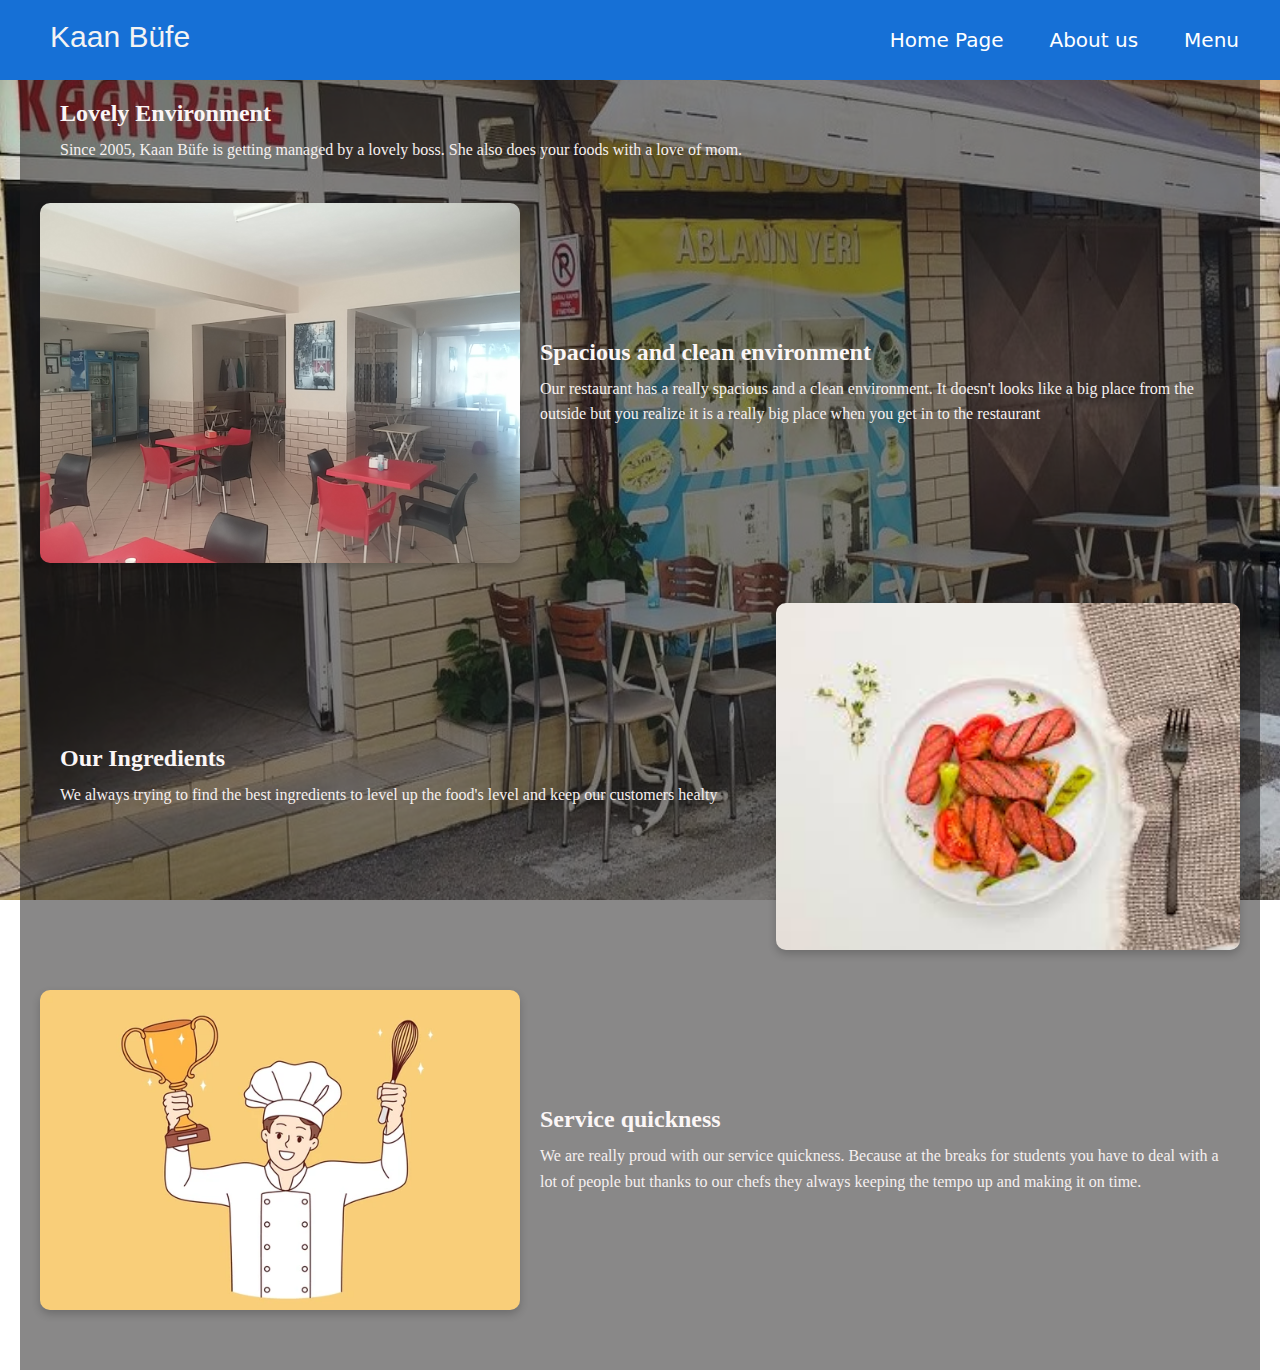
==== Aboutus.html @ bd4f3af4 "Update Aboutus.html" ====
<!DOCTYPE html>
<html lang="en">
<head>
    <meta charset="UTF-8">
    <meta name="viewport" content="width=device-width, initial-scale=1.0">
    <title>About us</title>
    <link rel="stylesheet" href="style2.css">
</head>
<body>
    <div class="container">
        <div class="navbar">
            <div class="logo">
                <a href="#">Kaan Büfe</a>
            </div>
            <ul>
                <li><a href="index.html" class="active">Home Page</a></li>
                <li><a href="Aboutus.html">About us</a></li>
                <li><a href="Menu.html">Menu</a></li>
            </ul>
        </div>
                 <main>
                <section class="about-section">
               
                    <div class="about-item">
                        <div class="text">
                            <h2>Lovely Environment</h2>
                            <p>Since 2005, Kaan Büfe is getting managed by a lovely boss. She also does your foods with a love of mom. </p>
                        </div>

                    </div>
        
               
                    <div class="about-item reverse">
                        <img src="İç.jpg" alt="Our insie">
                        <div class="text">
                            <h2>Spacious and clean environment</h2>
                            <p>Our restaurant has a really spacious and a clean environment. It doesn't looks like a big place from the outside but you realize it is a really big place when you get in to the restaurant</p>
                        </div>
                    </div>
        
                    
                    <div class="about-item">
                        <div class="text">
                            <h2>Our Ingredients</h2>
                            <p>We always trying to find the best ingredients to level up the food's level and keep our customers healty </p>
                        </div>
                        <img src="sucuk.jpg" alt="Fresh Ingredients">
                    </div>
        
                    
                    <div class="about-item reverse">
                        <img src="cheef.webp" alt="chefs">
                        <div class="text">
                            <h2>Service quickness</h2>
                            <p>We are really proud with our service quickness. Because at the breaks for students you have to deal with a lot of people but thanks to our chefs they always keeping the tempo up and making it on time.</p>
                        </div>
                    </div>
                </section>
                 </main>
        </div>
            </body>
</html>
---- style2.css ----
*{
    margin: 0;
padding: 0;
}
.container{
    background:url(KaanBüfe.jpg);
    height: 100vh;
    background-size: 100% 100%;
}

.container .navbar{
    width: 100%;
    height: 80px;
    background: rgba(22, 112, 214)
}

.navbar .logo{
    display: inline-block;
    margin-left: 50px;
    margin-top: 20px;

}

.navbar .logo a{
    text-decoration: none;
    font-size: 30px;
    font-family: sans-serif;
    color: #f3f3f3}


.navbar ul{
    float: right;
    margin-right: 20px;

}

.navbar ul li{
    list-style: none;
    display: inline-block;
    margin: 0 8px;
    line-height: 80px;
}

.navbar ul li a{
    color: white;
    text-decoration: none;
    font-size: 20px;
    padding: 6px 13px;
    font-family:system-ui, -apple-system, BlinkMacSystemFont, 'Segoe UI', Roboto, Oxygen, Ubuntu, Cantarell, 'Open Sans', 'Helvetica Neue', sans-serif ;
}

.navbar ul li active,
.navbar ul li a:hover{
    background: #ff6e00;
    border-radius: 2px;
}

.container .center{
    position: absolute;
    top: 50%;
    left: 50%;
    transform: translate(-50%,-50%);
    font-family: sans-serif;
    user-select: none;
}
.about-section {
    max-width: 1200px;
    margin: 0 auto;
    padding: 20px;
    background-color:#201e1e87;
}

.about-item {
    display: flex;
    align-items: center;
    margin-bottom: 40px;
    justify-content: space-between;
}

.about-item .text {
    width: 60%;
    padding: 0 20px;
    order: -1; 
}

.about-item img {
    width: 40%;
    border-radius: 10px;
    box-shadow: 0 4px 8px rgba(0, 0, 0, 0.2);
    order: 1; 
}

.about-item.reverse {
    flex-direction: row; 
}

.about-item.reverse .text {
    order: 1; 
}

.about-item.reverse img {
    order: -1; 
}

.about-item h2 {
    font-size: 24px;
    margin-bottom: 10px;
    color: #fbf6f6;
}

.about-item p {
    font-size: 16px;
    line-height: 1.6;
    color: #f6f0f0;
}
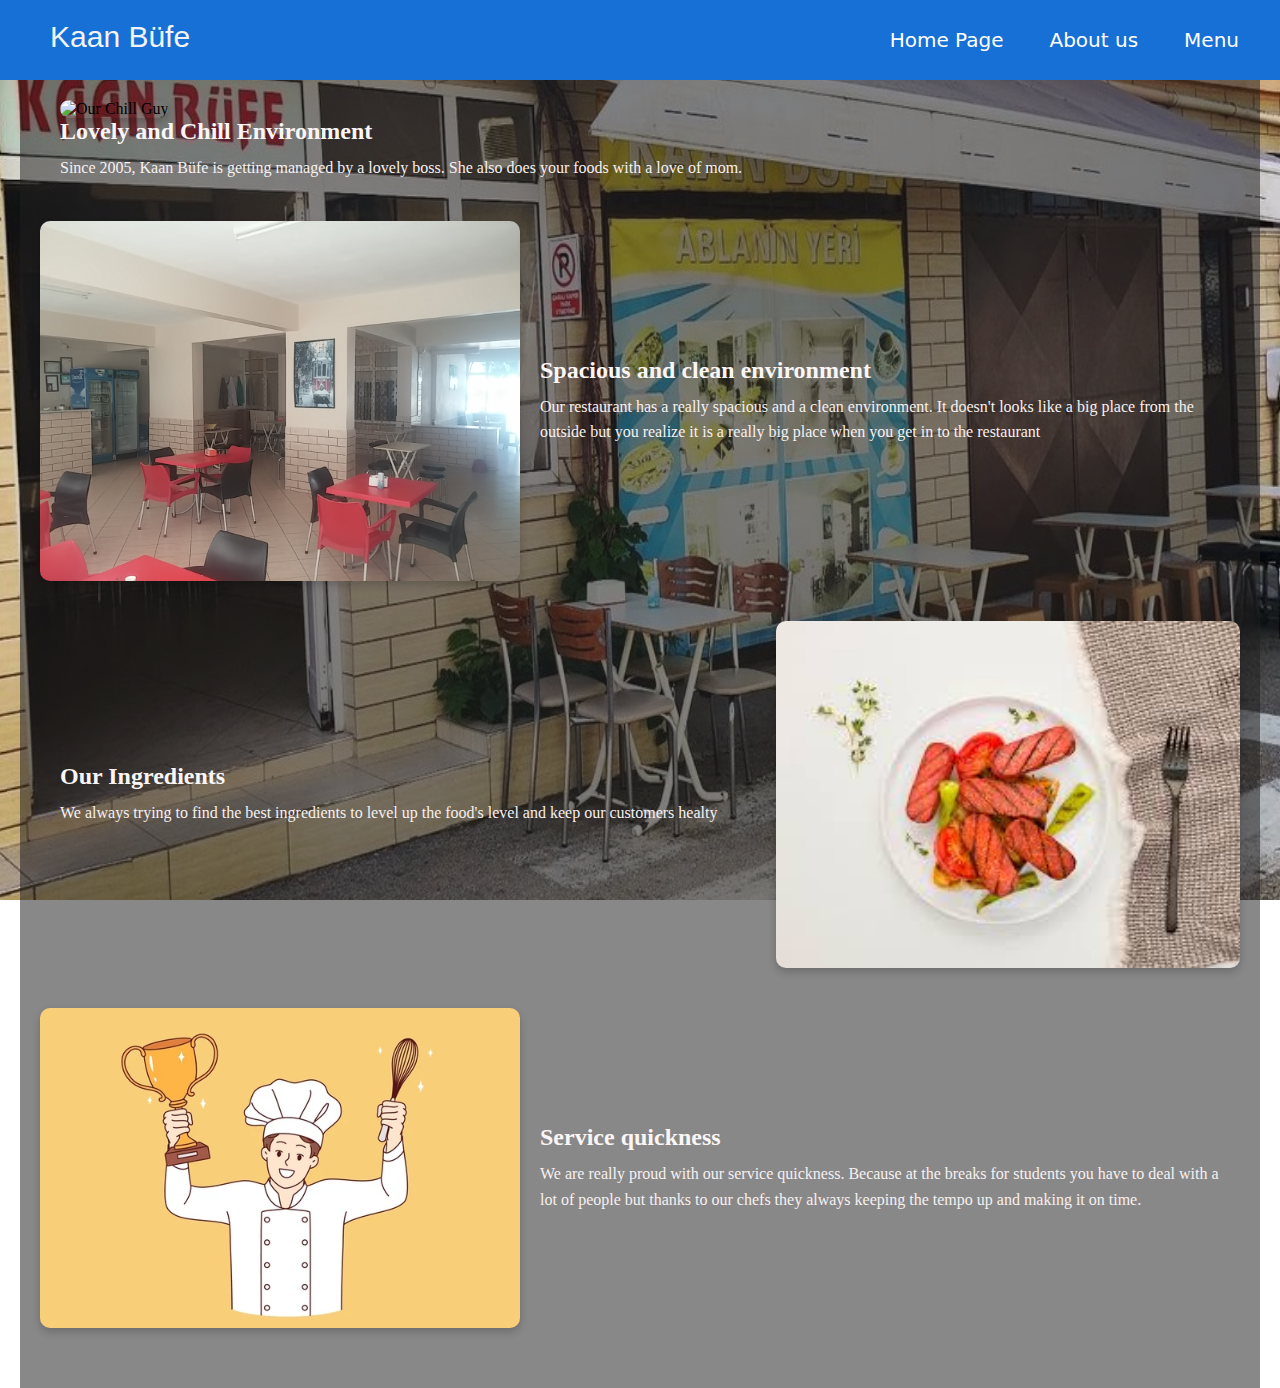
==== commit 2c7677cb: "Update Aboutus.html" ====
--- a/Aboutus.html
+++ b/Aboutus.html
@@ -5,6 +5,7 @@
     <meta name="viewport" content="width=device-width, initial-scale=1.0">
     <title>About us</title>
     <link rel="stylesheet" href="style2.css">
+   <meta name="viewport" content="width=device-width, initial-scale=1.0">
 </head>
 <body>
     <div class="container">
@@ -23,7 +24,8 @@
                
                     <div class="about-item">
                         <div class="text">
-                            <h2>Lovely Environment</h2>
+                            <img src="unnamed.jpg" alt="Our Chill Guy">
+                            <h2>Lovely and Chill Environment</h2>
                             <p>Since 2005, Kaan Büfe is getting managed by a lovely boss. She also does your foods with a love of mom. </p>
                         </div>
 
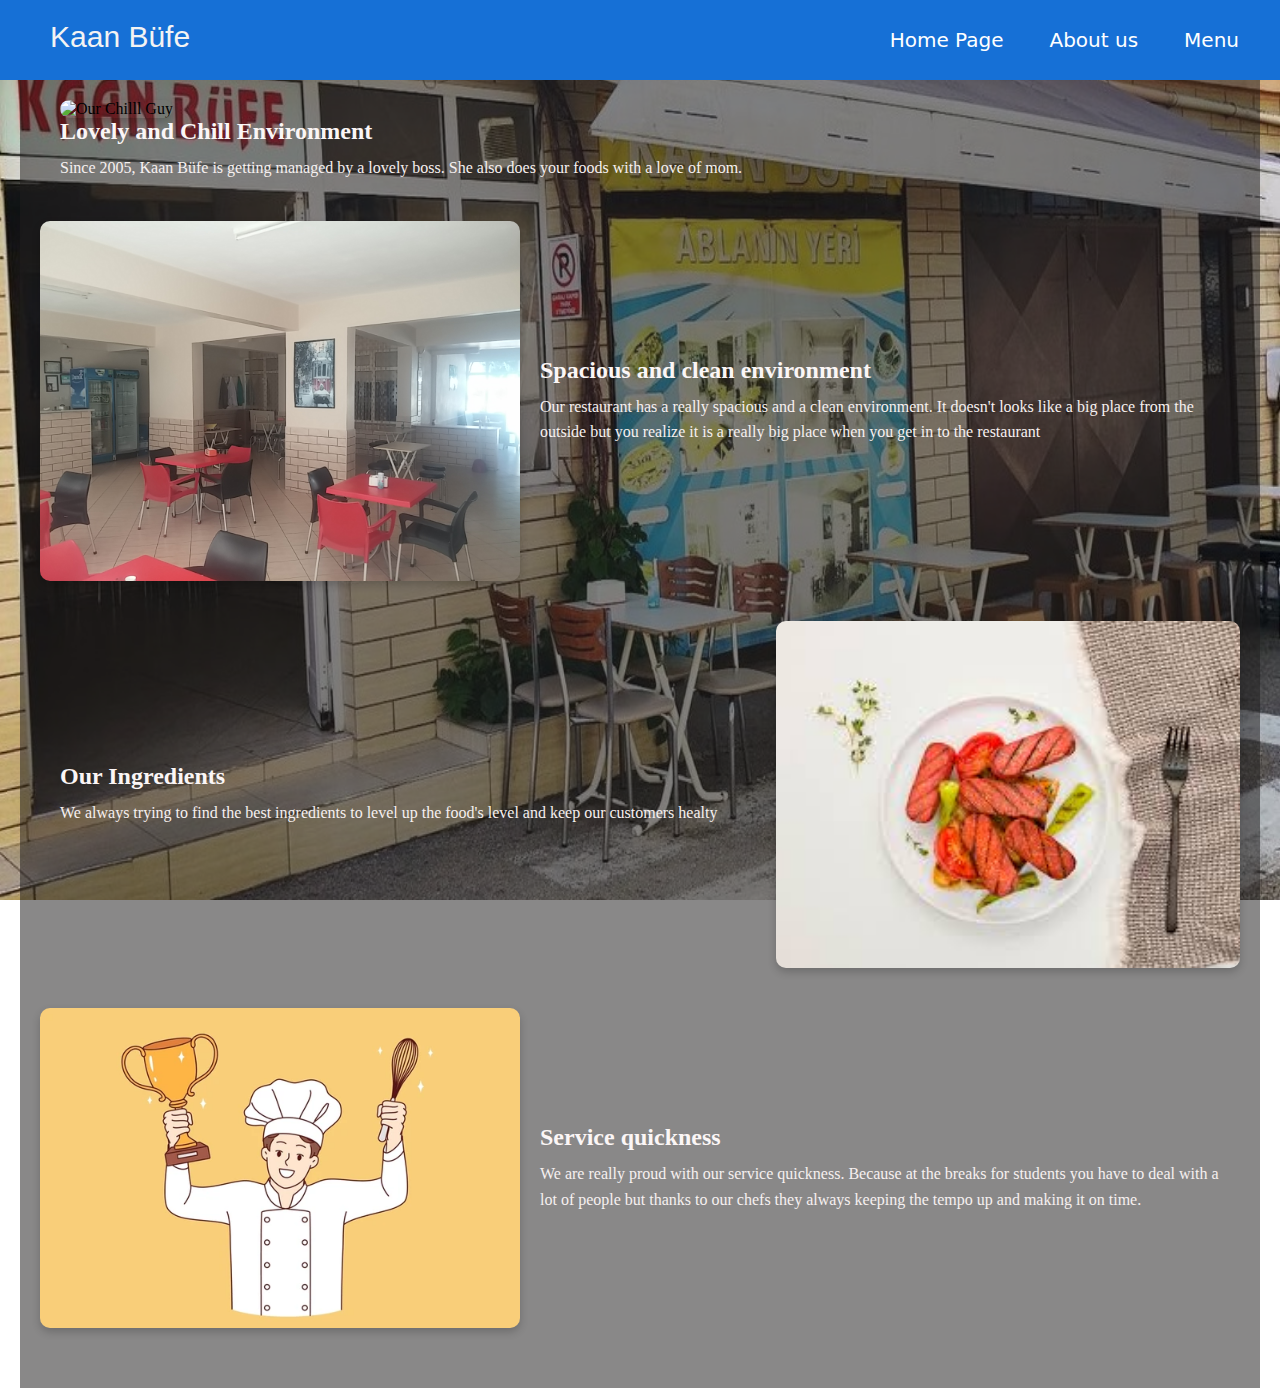
==== commit 050c9723: "Update Aboutus.html" ====
--- a/Aboutus.html
+++ b/Aboutus.html
@@ -24,7 +24,7 @@
                
                     <div class="about-item">
                         <div class="text">
-                            <img src="unnamed.jpg" alt="Our Chill Guy">
+                            <img src="unnamed.jpg" alt="Our Chilll Guy">
                             <h2>Lovely and Chill Environment</h2>
                             <p>Since 2005, Kaan Büfe is getting managed by a lovely boss. She also does your foods with a love of mom. </p>
                         </div>
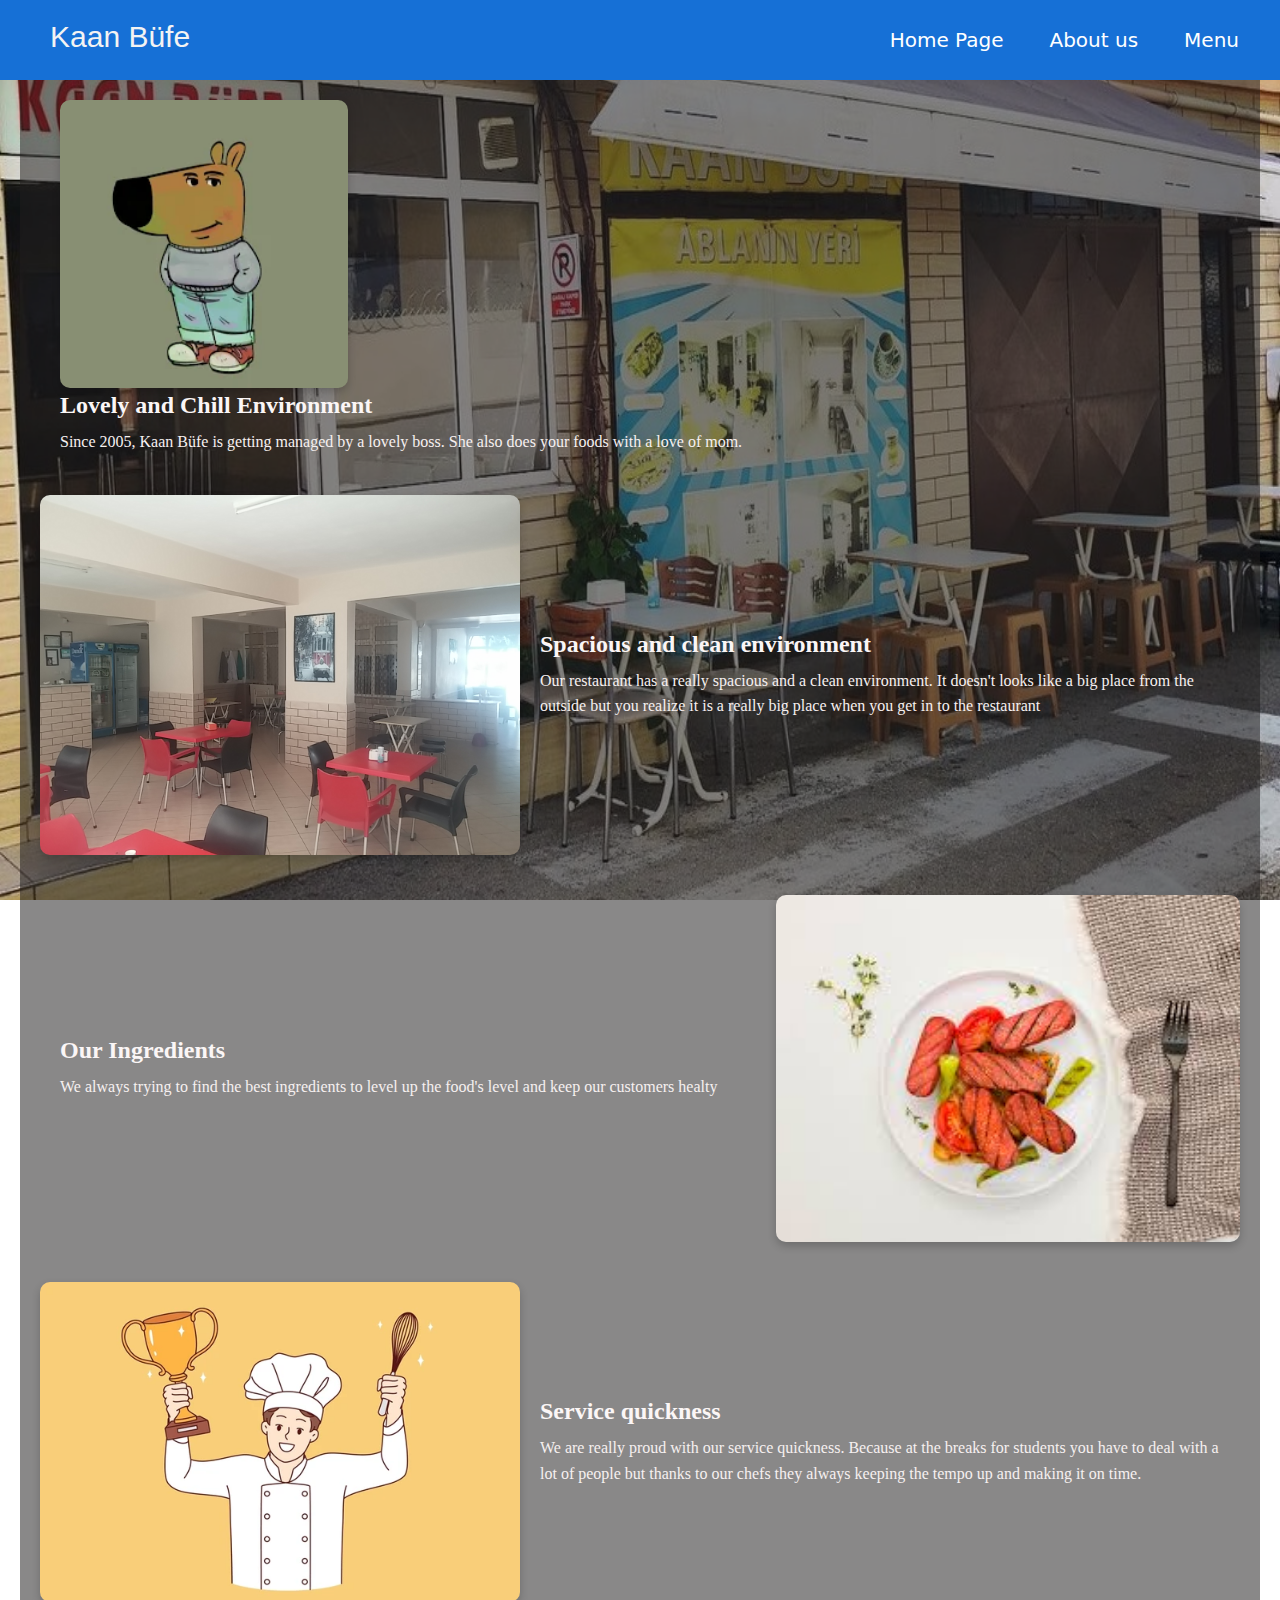
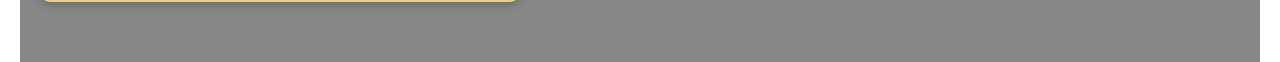
==== commit 0c14707d: "Update Aboutus.html" ====
--- a/Aboutus.html
+++ b/Aboutus.html
@@ -24,7 +24,7 @@
                
                     <div class="about-item">
                         <div class="text">
-                            <img src="unnamed.jpg" alt="Our Chilll Guy">
+                            <img src="unnamed.webp" alt="Our Chilll Guy">
                             <h2>Lovely and Chill Environment</h2>
                             <p>Since 2005, Kaan Büfe is getting managed by a lovely boss. She also does your foods with a love of mom. </p>
                         </div>
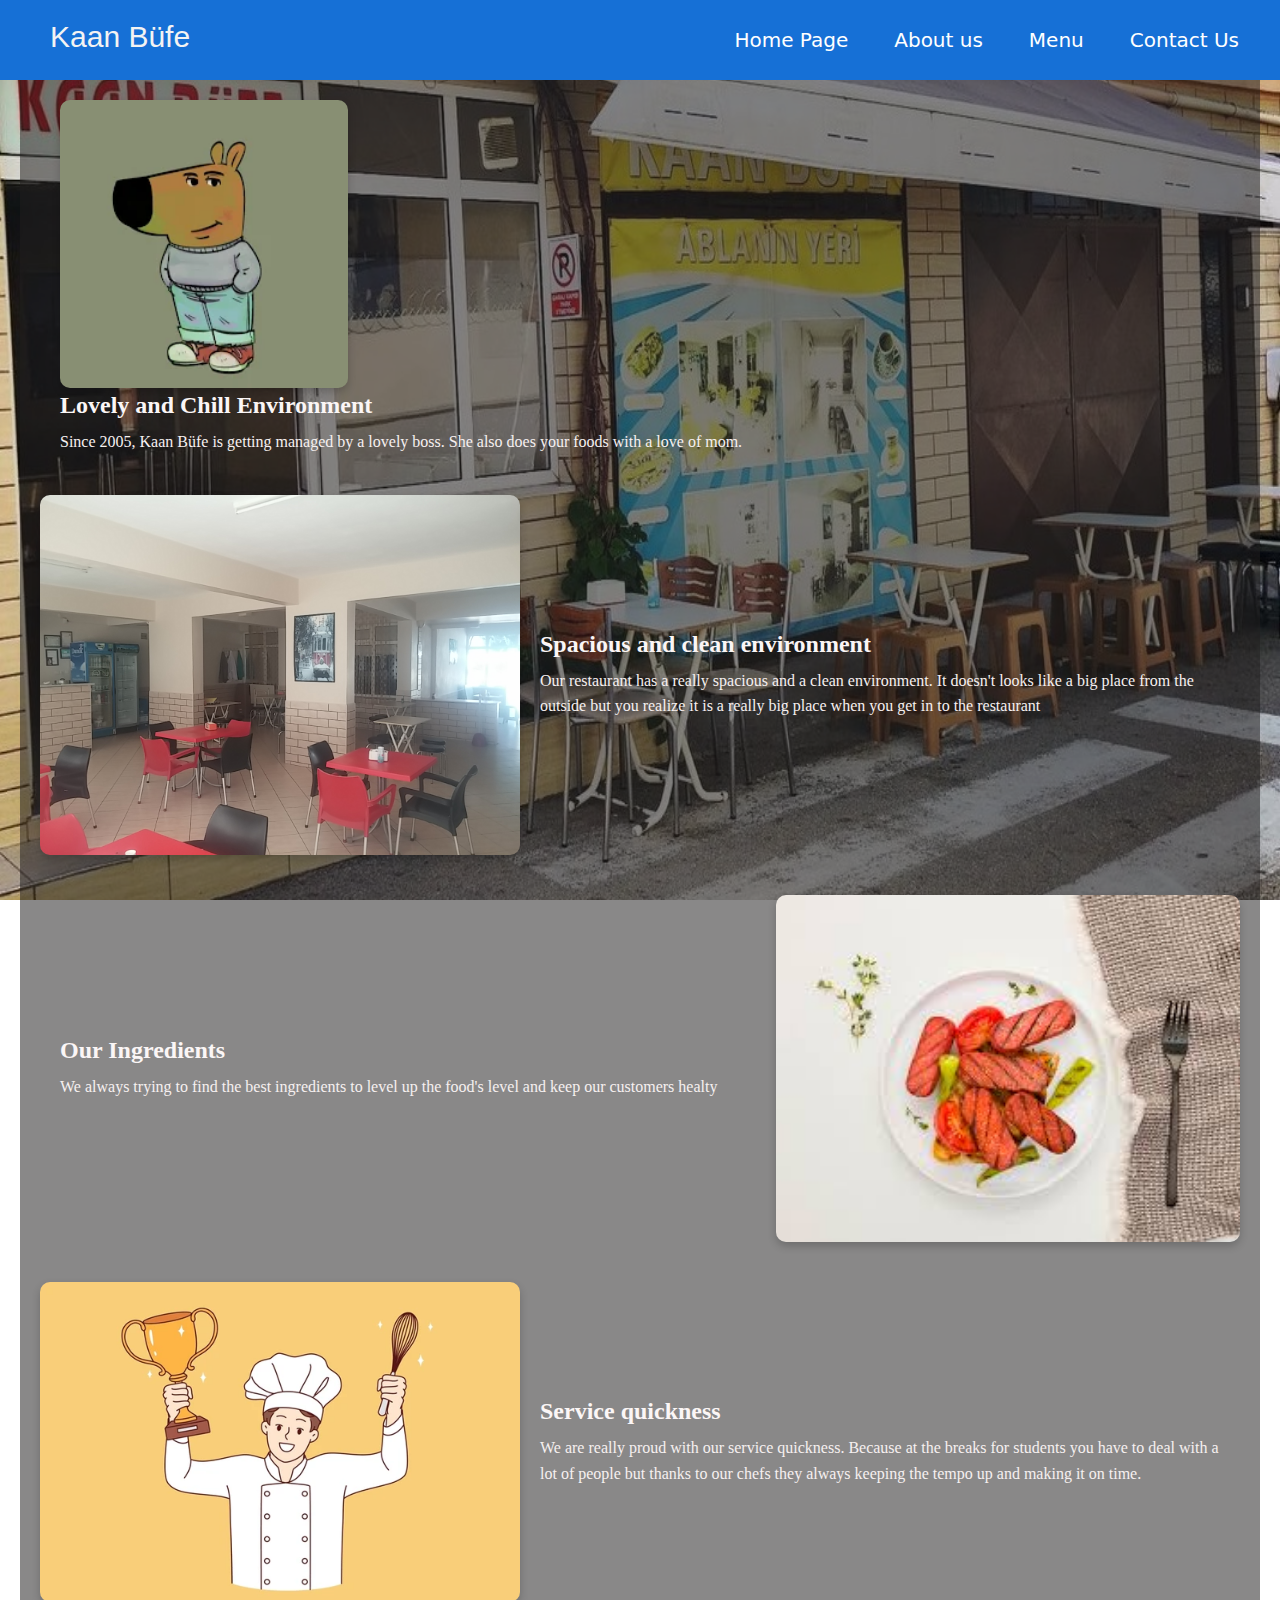
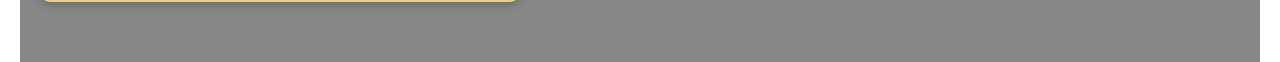
==== commit 80e27e0f: "Update Aboutus.html" ====
--- a/Aboutus.html
+++ b/Aboutus.html
@@ -17,6 +17,7 @@
                 <li><a href="index.html" class="active">Home Page</a></li>
                 <li><a href="Aboutus.html">About us</a></li>
                 <li><a href="Menu.html">Menu</a></li>
+                   <li><a href="Contact us.html">Contact Us</a></li>
             </ul>
         </div>
                  <main>
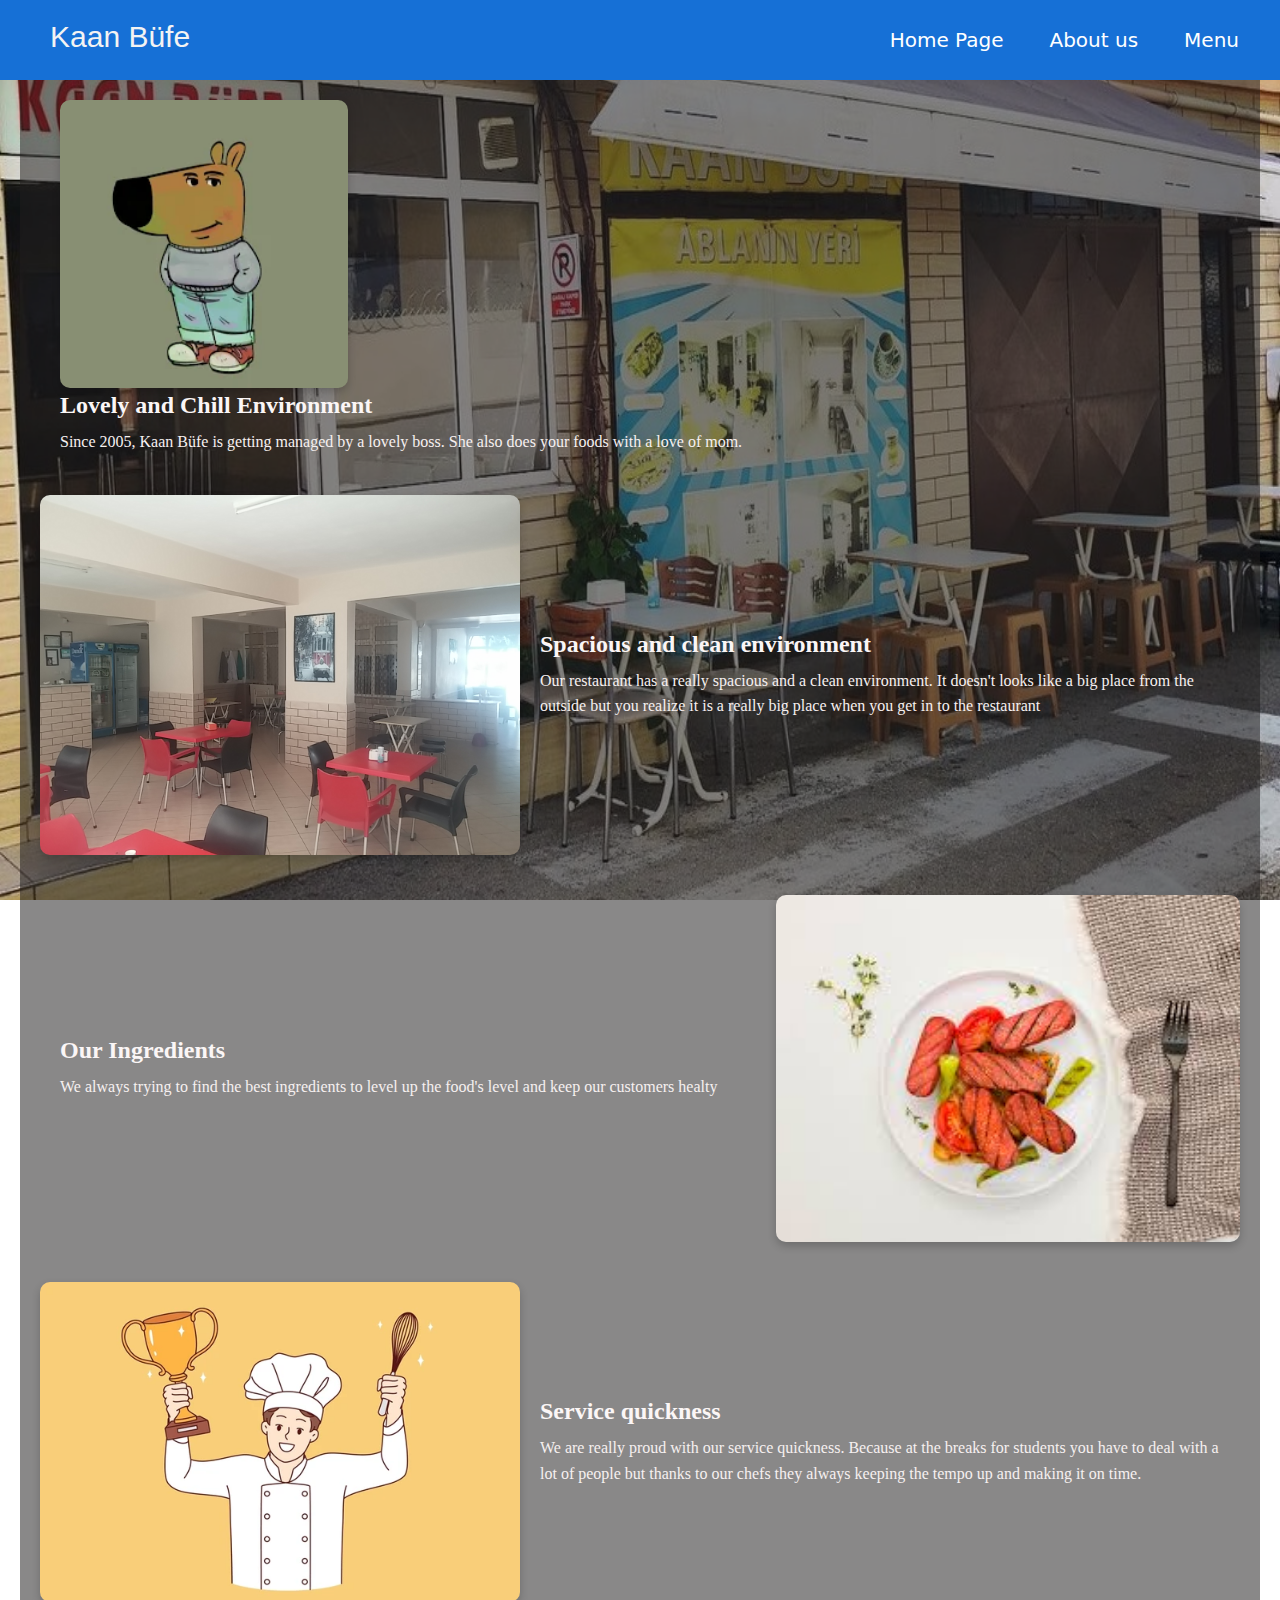
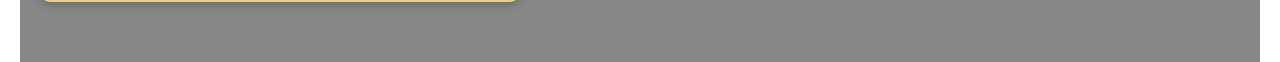
==== commit 1944bd6b: "Update Aboutus.html" ====
--- a/Aboutus.html
+++ b/Aboutus.html
@@ -17,7 +17,6 @@
                 <li><a href="index.html" class="active">Home Page</a></li>
                 <li><a href="Aboutus.html">About us</a></li>
                 <li><a href="Menu.html">Menu</a></li>
-                   <li><a href="Contact us.html">Contact Us</a></li>
             </ul>
         </div>
                  <main>
